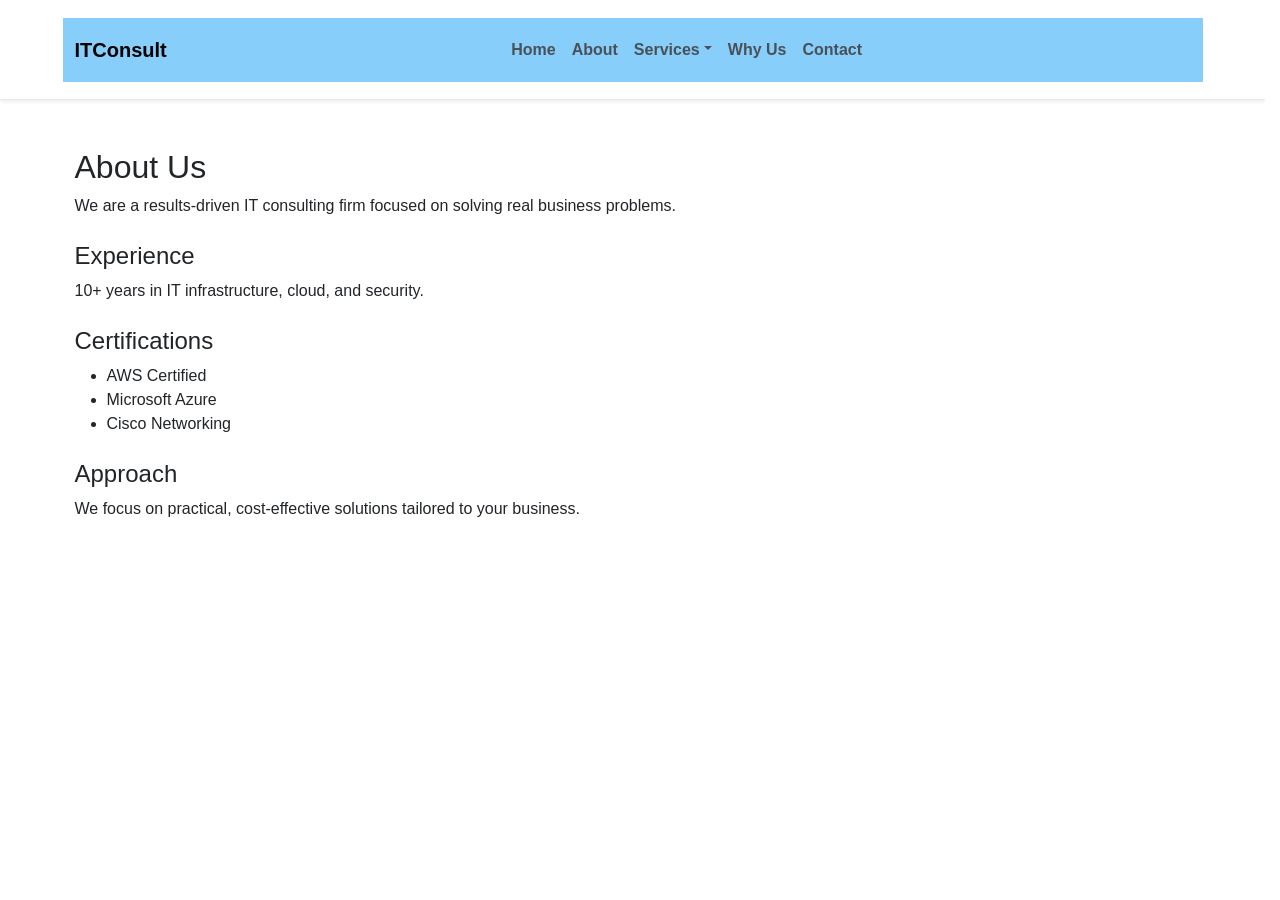
==== about.html @ 2dbf9b93 "Initial Commit" ====
﻿<!DOCTYPE html>
<html>
<head>
    <title>About</title>
    <link href="https://cdn.jsdelivr.net/npm/bootstrap@5.3.0/dist/css/bootstrap.min.css" rel="stylesheet">
    <link href="css/style.css" rel="stylesheet">
</head>

<body>

    <!-- Navbar -->
<nav class="navbar navbar-expand-lg shadow-sm">
    <div class="container" style="background-color: lightskyblue;">

        <!-- ZONE 1: Logo (Left) -->
        <a class="navbar-brand fw-bold" href="index.html">ITConsult</a>

        <!-- Hamburger for mobile -->
        <button class="navbar-toggler" data-bs-toggle="collapse" data-bs-target="#nav">
            <span class="navbar-toggler-icon"></span>
        </button>

        <div class="collapse navbar-collapse" id="nav">

            <!-- ZONE 2: Menu (Center) — mx-auto pushes from both sides -->
            <ul class="navbar-nav mx-auto">
                <li class="nav-item"><a class="nav-link" href="index.html">Home</a></li>
                <li class="nav-item"><a class="nav-link" href="about.html">About</a></li>

                <li class="nav-item dropdown">
                    <a class="nav-link dropdown-toggle" data-bs-toggle="dropdown">Services</a>
                    <ul class="dropdown-menu">
                        <li><a class="dropdown-item" href="services.html">All Services</a></li>
                        <li><a class="dropdown-item" href="#">Cloud Migration</a></li>
                        <li><a class="dropdown-item" href="#">Cybersecurity</a></li>
                        <li><a class="dropdown-item" href="#">IT Support</a></li>
                    </ul>
                </li>

                <li class="nav-item"><a class="nav-link" href="why-us.html">Why Us</a></li>
                <li class="nav-item"><a class="nav-link" href="contact.html">Contact</a></li>
            </ul>

            <!-- ZONE 3: Right Controls (e.g. Login button) -->
            <div class="d-flex align-items-center gap-2">
  <!--              <a href="login.html" class="btn btn-outline-primary btn-sm">Login</a> -->
                <!-- Add more controls here as needed -->
            </div>

        </div>
    </div>
</nav>

    <section class="section bg-white mt-5">
        <div class="container">
            <h2>About Us</h2>
            <p>We are a results-driven IT consulting firm focused on solving real business problems.</p>

            <h4 class="mt-4">Experience</h4>
            <p>10+ years in IT infrastructure, cloud, and security.</p>

            <h4 class="mt-4">Certifications</h4>
            <ul>
                <li>AWS Certified</li>
                <li>Microsoft Azure</li>
                <li>Cisco Networking</li>
            </ul>

            <h4 class="mt-4">Approach</h4>
            <p>We focus on practical, cost-effective solutions tailored to your business.</p>
        </div>
    </section>
    <script src="https://cdn.jsdelivr.net/npm/bootstrap@5.3.0/dist/js/bootstrap.bundle.min.js"></script>
</body>
</html>
---- css/style.css ----
/* style.css */

/* Without it there will be small flicker in navbar */
html {
    scrollbar-gutter: stable;
}

body {
    font-family: 'Segoe UI', Tahoma, Geneva, Verdana, sans-serif;
    color: #212529;
    background-color: #ffffff;
    margin: 0;                  /* 0 is enough, no need for 0px */
}

/* --- Navigation & Hover Effects --- */
.navbar {
    border-bottom: 1px solid #eaeaea;
}

.navbar-nav .nav-link {
    font-weight: 700;
    color: #495057 !important;
    transition: color 0.3s ease-in-out;   /* was 'all' — only color changes here */
}

.navbar-nav .nav-link:hover,
.navbar-nav .nav-link:focus,
.navbar-nav .nav-item.active .nav-link {
    color: #000000 !important;
    text-decoration: underline;
    text-underline-offset: 6px;
}

.navbar {
    border-bottom: 1px solid #eaeaea;
    min-height: 100px;           /* adjust this value to your liking */
}

.navbar .container {
    padding-top: 12px;
    padding-bottom: 12px;
}

/* --- Dropdown --- */
.dropdown-menu {
    background-color: #ffffff;
    border: 1px solid #eaeaea;
    border-radius: 0;
    box-shadow: 0 4px 6px rgba(0, 0, 0, 0.05);
}

.dropdown-item:hover {
    background-color: #f8f9fa;
}

.dropdown-menu .dropdown-item {
    font-weight: 700;
}

.dropdown-item:hover {
    background-color: #e9e6ec !important;
}

/* --- Reusable Utilities --- */
.bg-light-gray {
    background-color: #f8f9fa;
}

/* --- Card --- */
.card-minimal {
    border: 1px solid #eaeaea;
    border-radius: 0;
    transition: transform 0.2s ease, box-shadow 0.2s ease;
}

.card-minimal:hover {
    transform: translateY(-5px);
    box-shadow: 0 10px 20px rgba(0, 0, 0, 0.05);
}

/* --- Button --- */
.btn-primary-custom {
    background-color: #212529;
    color: #ffffff;
    border: none;
    border-radius: 0;
    padding: 10px 24px;
    font-weight: 600;
    transition: background-color 0.3s;
}

.btn-primary-custom:hover {
    background-color: #000000;
    /* 'color: #ffffff' removed — it never changes, no need to restate it */
}

/* --- Scrolling Images --- */
.scroll-wrapper {
    overflow: hidden;
    position: relative;
}

.scroll-track {
    display: flex;
    width: max-content;
    animation: scroll 20s linear infinite;
}

.scroll-item {
    flex: 0 0 auto;
    width: 250px;
    margin: 0 30px;
}

.scroll-item img {
    width: 100%;
    height: auto;
    opacity: 0.7;
    transition: opacity 0.3s;   /* was '0.3s' — property was missing, added 'opacity' */
}

.scroll-item img:hover {
    opacity: 1;
}

@keyframes scroll {
    from { transform: translateX(0); }      /* 0%/100% → from/to is cleaner for 2-step animations */
    to   { transform: translateX(-50%); }
}
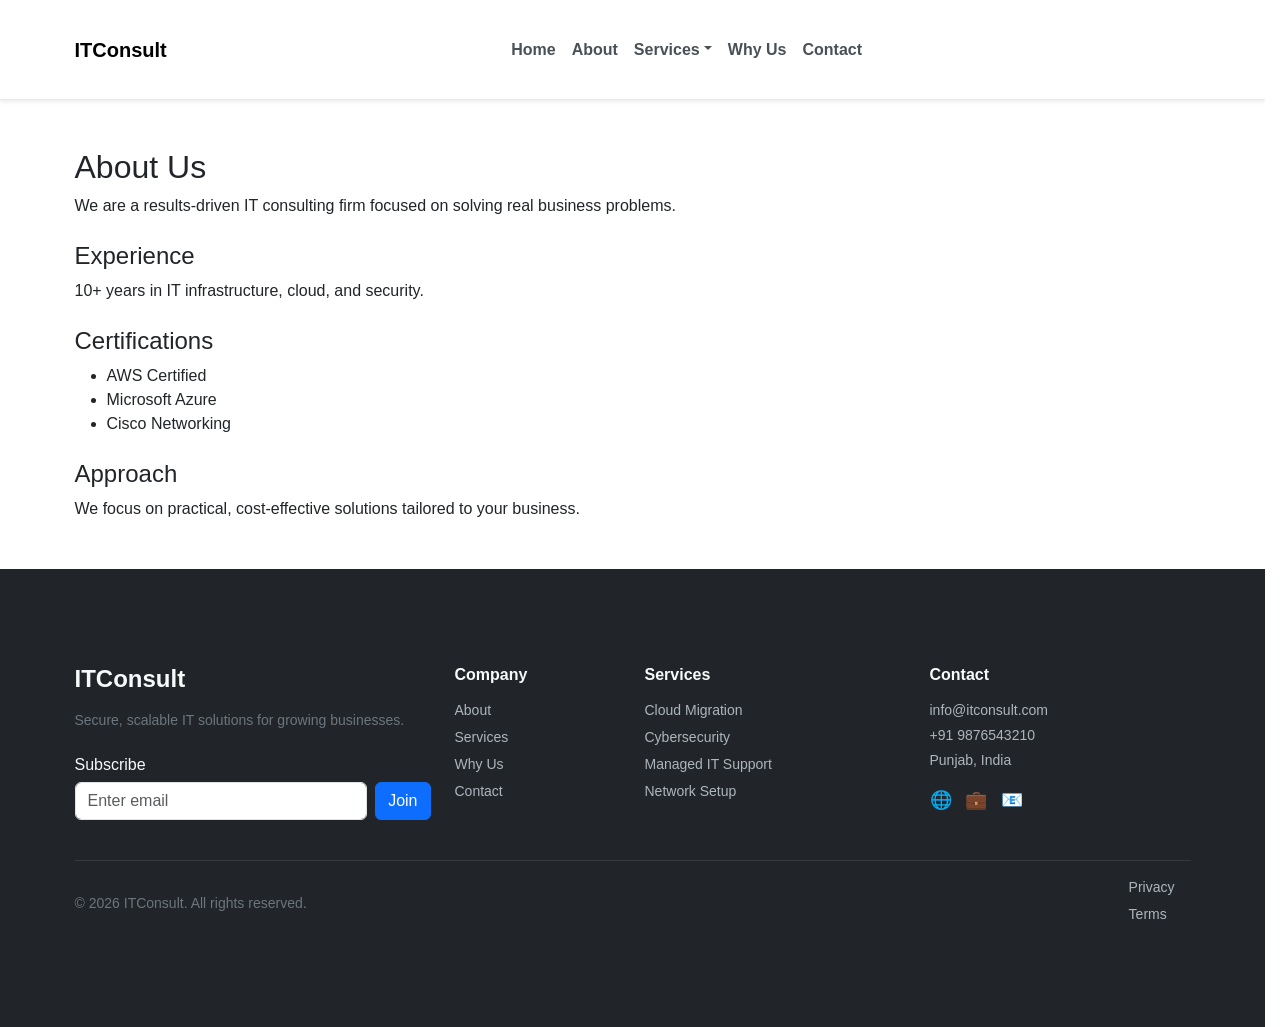
==== commit 459ebd8e: "Add footer section with subscription and company information across multiple pages" ====
--- a/about.html
+++ b/about.html
@@ -10,7 +10,7 @@
 
     <!-- Navbar -->
 <nav class="navbar navbar-expand-lg shadow-sm">
-    <div class="container" style="background-color: lightskyblue;">
+    <div class="container">
 
         <!-- ZONE 1: Logo (Left) -->
         <a class="navbar-brand fw-bold" href="index.html">ITConsult</a>
@@ -46,7 +46,6 @@
   <!--              <a href="login.html" class="btn btn-outline-primary btn-sm">Login</a> -->
                 <!-- Add more controls here as needed -->
             </div>
-
         </div>
     </div>
 </nav>
@@ -70,6 +69,76 @@
             <p>We focus on practical, cost-effective solutions tailored to your business.</p>
         </div>
     </section>
-    <script src="https://cdn.jsdelivr.net/npm/bootstrap@5.3.0/dist/js/bootstrap.bundle.min.js"></script>
+<section name="footer-section">
+<footer class="footer bg-dark text-light mt-5 py-5 px-3 px-md-0">
+  <div class="container py-5">
+    <div class="row">
+      <!-- Brand + Newsletter -->
+      <div class="col-lg-4 mb-4">
+        <h4 class="fw-bold mb-3">ITConsult</h4>
+        <p class="text-secondary">
+          Secure, scalable IT solutions for growing businesses.
+        </p>
+        <h6 class="mt-4 mb-2">Subscribe</h6>
+        <form class="d-flex">
+          <input type="email" class="form-control me-2" placeholder="Enter email">
+          <button class="btn btn-primary">Join</button>
+        </form>
+      </div>
+
+      <!-- Company -->
+      <div class="col-lg-2 col-md-4 mb-4">
+        <h6 class="fw-semibold mb-3">Company</h6>
+        <ul class="list-unstyled">
+          <li><a href="#" class="footer-link">About</a></li>
+          <li><a href="#" class="footer-link">Services</a></li>
+          <li><a href="#" class="footer-link">Why Us</a></li>
+          <li><a href="#" class="footer-link">Contact</a></li>
+        </ul>
+      </div>
+
+      <!-- Services -->
+      <div class="col-lg-3 col-md-4 mb-4">
+        <h6 class="fw-semibold mb-3">Services</h6>
+        <ul class="list-unstyled">
+          <li class="footer-text">Cloud Migration</li>
+          <li class="footer-text">Cybersecurity</li>
+          <li class="footer-text">Managed IT Support</li>
+          <li class="footer-text">Network Setup</li>
+        </ul>
+      </div>
+
+      <!-- Contact + Social -->
+      <div class="col-lg-3 col-md-4 mb-4">
+        <h6 class="fw-semibold mb-3">Contact</h6>
+        <p class="footer-text mb-1">info@itconsult.com</p>
+        <p class="footer-text mb-1">+91 9876543210</p>
+        <p class="footer-text mb-3">Punjab, India</p>
+
+        <!-- Icons (simple text-based) -->
+        <div>
+          <a href="#" class="icon-link">🌐</a>
+          <a href="#" class="icon-link">💼</a>
+          <a href="#" class="icon-link">📧</a>
+        </div>
+      </div>
+
+    </div>
+
+    <hr class="border-secondary">
+    <div class="d-flex flex-column flex-md-row justify-content-between align-items-center">
+      <p class="text-secondary mb-2 mb-md-0">
+        © 2026 ITConsult. All rights reserved.
+      </p>
+      <div>
+        <a href="#" class="footer-link me-3">Privacy</a>
+        <a href="#" class="footer-link">Terms</a>
+      </div>
+    </div>
+  </div>
+</footer>
+</section>
+
+<script src="https://cdn.jsdelivr.net/npm/bootstrap@5.3.0/dist/js/bootstrap.bundle.min.js"></script>
 </body>
 </html>
--- a/css/style.css
+++ b/css/style.css
@@ -1,28 +1,45 @@
-/* style.css */
-
-/* Without it there will be small flicker in navbar */
+/* =====================================================
+   1. GLOBAL BASE STYLES
+   Affects: Entire website (layout, typography, scroll)
+===================================================== */
+
+/* Prevents layout shift when scrollbar appears/disappears */
 html {
     scrollbar-gutter: stable;
 }
 
 body {
+    margin: 0; /* Removes default browser margin */
     font-family: 'Segoe UI', Tahoma, Geneva, Verdana, sans-serif;
-    color: #212529;
+    color: #212529;           /* Default text color */
     background-color: #ffffff;
-    margin: 0;                  /* 0 is enough, no need for 0px */
-}
-
-/* --- Navigation & Hover Effects --- */
+}
+
+
+/* =====================================================
+   2. NAVBAR (HEADER)
+   Affects: Top navigation bar across all pages
+===================================================== */
+
 .navbar {
     border-bottom: 1px solid #eaeaea;
-}
-
+    min-height: 100px; /* Controls navbar height */
+}
+
+/* Inner spacing inside navbar */
+.navbar .container {
+    padding-top: 12px;
+    padding-bottom: 12px;
+}
+
+/* Navigation links */
 .navbar-nav .nav-link {
     font-weight: 700;
     color: #495057 !important;
-    transition: color 0.3s ease-in-out;   /* was 'all' — only color changes here */
-}
-
+    transition: color 0.3s ease-in-out;
+}
+
+/* Hover / Active states */
 .navbar-nav .nav-link:hover,
 .navbar-nav .nav-link:focus,
 .navbar-nav .nav-item.active .nav-link {
@@ -31,17 +48,12 @@
     text-underline-offset: 6px;
 }
 
-.navbar {
-    border-bottom: 1px solid #eaeaea;
-    min-height: 100px;           /* adjust this value to your liking */
-}
-
-.navbar .container {
-    padding-top: 12px;
-    padding-bottom: 12px;
-}
-
-/* --- Dropdown --- */
+
+/* =====================================================
+   3. DROPDOWN MENU
+   Affects: Services dropdown in navbar
+===================================================== */
+
 .dropdown-menu {
     background-color: #ffffff;
     border: 1px solid #eaeaea;
@@ -49,24 +61,31 @@
     box-shadow: 0 4px 6px rgba(0, 0, 0, 0.05);
 }
 
-.dropdown-item:hover {
-    background-color: #f8f9fa;
-}
-
 .dropdown-menu .dropdown-item {
     font-weight: 700;
 }
 
+/* Hover effect */
 .dropdown-item:hover {
     background-color: #e9e6ec !important;
 }
 
-/* --- Reusable Utilities --- */
+
+/* =====================================================
+   4. UTILITY CLASSES
+   Affects: Reusable styles across multiple sections
+===================================================== */
+
 .bg-light-gray {
     background-color: #f8f9fa;
 }
 
-/* --- Card --- */
+
+/* =====================================================
+   5. CARDS (SERVICE / CONTENT CARDS)
+   Affects: Service cards, feature blocks
+===================================================== */
+
 .card-minimal {
     border: 1px solid #eaeaea;
     border-radius: 0;
@@ -78,7 +97,12 @@
     box-shadow: 0 10px 20px rgba(0, 0, 0, 0.05);
 }
 
-/* --- Button --- */
+
+/* =====================================================
+   6. BUTTONS
+   Affects: Custom CTA buttons across site
+===================================================== */
+
 .btn-primary-custom {
     background-color: #212529;
     color: #ffffff;
@@ -91,10 +115,14 @@
 
 .btn-primary-custom:hover {
     background-color: #000000;
-    /* 'color: #ffffff' removed — it never changes, no need to restate it */
-}
-
-/* --- Scrolling Images --- */
+}
+
+
+/* =====================================================
+   7. SCROLLING IMAGE STRIP
+   Affects: Horizontal auto-scrolling logo/image section
+===================================================== */
+
 .scroll-wrapper {
     overflow: hidden;
     position: relative;
@@ -116,14 +144,210 @@
     width: 100%;
     height: auto;
     opacity: 0.7;
-    transition: opacity 0.3s;   /* was '0.3s' — property was missing, added 'opacity' */
+    transition: opacity 0.3s;
 }
 
 .scroll-item img:hover {
     opacity: 1;
 }
 
+/* Animation for continuous scrolling */
 @keyframes scroll {
-    from { transform: translateX(0); }      /* 0%/100% → from/to is cleaner for 2-step animations */
+    from { transform: translateX(0); }
     to   { transform: translateX(-50%); }
+}
+
+
+/* =====================================================
+   8. FEATURE / HERO CARD WITH OVERLAY
+   Affects: "Less plastic, more planet" style section
+===================================================== */
+
+.sustain-card {
+    min-height: 420px; /* Desktop height */
+}
+
+/* Gradient overlay over image */
+.overlay {
+    background: linear-gradient(
+        to right,
+        rgba(0,0,0,0.65),
+        rgba(0,0,0,0.1)
+    );
+}
+
+
+/* =====================================================
+   9. RESPONSIVE (MOBILE ADJUSTMENTS)
+   Affects: Screens below 768px
+===================================================== */
+
+@media (max-width: 767px) {
+
+    /* Image becomes normal (no overlay effect) */
+    .sustain-card img {
+        position: static !important;
+        height: 240px;
+    }
+
+    /* Remove overlay for mobile */
+    .overlay {
+        display: none;
+    }
+
+    /* Remove fixed height */
+    .sustain-card {
+        min-height: auto;
+    }
+
+    /* Text area gets solid background */
+    .sustain-card .d-flex {
+        background: #0e3d26;
+    }
+}
+
+
+/* =====================================================
+   10. FOOTER
+   Affects: Entire footer section
+===================================================== */
+
+.footer {
+    font-size: 14px;
+}
+
+/* Footer links */
+.footer-link {
+    color: #adb5bd;
+    text-decoration: none;
+    display: block;
+    margin-bottom: 6px;
+}
+
+.footer-link:hover {
+    color: #ffffff;
+}
+
+/* Footer text */
+.footer-text {
+    color: #adb5bd;
+    margin-bottom: 6px;
+}
+
+/* Social / icon links */
+.icon-link {
+    color: #adb5bd;
+    margin-right: 10px;
+    font-size: 18px;
+    text-decoration: none;
+}
+
+.icon-link:hover {
+    color: #ffffff;
+}
+
+/*====================================================
+   MOBILE OPTIMIZATION (READABILITY + SPACING)
+   Affects: Entire website on screens < 768px
+=====================================================*/
+
+@media (max-width: 767px) {
+
+    /* ---------- 1. GLOBAL TYPOGRAPHY ---------- */
+    body {
+        font-size: 16px;          /* base readable size */
+        line-height: 1.6;         /* better readability */
+    }
+
+    h1, .display-5 {
+        font-size: 1.8rem;
+        line-height: 1.3;
+    }
+
+    h2 {
+        font-size: 1.5rem;
+        line-height: 1.3;
+    }
+
+    h3 {
+        font-size: 1.3rem;
+    }
+
+    p, .lead {
+        font-size: 1rem;
+    }
+
+    .btn {
+        font-size: 1rem;
+        padding: 10px 16px;
+    }
+
+    /* ---------- 2. CONTAINER & LAYOUT SPACING ---------- */
+
+    /* Reduce default Bootstrap side padding */
+    .container {
+        padding-left: 6px !important;
+        padding-right: 6px !important;
+    }
+
+    /* Reduce column internal spacing */
+    .row > [class*="col"] {
+        padding-left: 8px;
+        padding-right: 8px;
+    }
+
+    /* Optional: reduce section side padding */
+    section {
+        padding-left: 0;
+        padding-right: 0;
+    }
+
+
+    /* ---------- 3. NAVBAR (OPTIONAL TIGHTENING) ---------- */
+    .navbar {
+        min-height: auto;  /* remove large desktop height */
+    }
+
+    .navbar .container {
+        padding-top: 8px;
+        padding-bottom: 8px;
+    }
+
+
+    /* ---------- 4. SUSTAIN CARD (YOUR IMAGE + TEXT SECTION) ---------- */
+    .sustain-card {
+        min-height: auto; /* remove fixed height */
+    }
+
+    .sustain-card img {
+        position: static !important;
+        height: 240px;
+        width: 100%;
+        object-fit: cover;
+    }
+
+    .overlay {
+        display: none; /* remove overlay for mobile */
+    }
+
+    .sustain-card .d-flex {
+        background: #0e3d26;
+        padding: 20px 12px; /* reduce side spacing */
+    }
+
+
+    /* ---------- 5. SCROLLING STRIP (IMPROVE FIT) ---------- */
+    .scroll-item {
+        width: 180px;
+        margin: 0 15px;
+    }
+
+    /* ---------- 6. FOOTER IMPROVEMENT ---------- */
+    .footer {
+        font-size: 15px;
+    }
+
+    .footer .row > div {
+        margin-bottom: 20px;
+    }
 }
